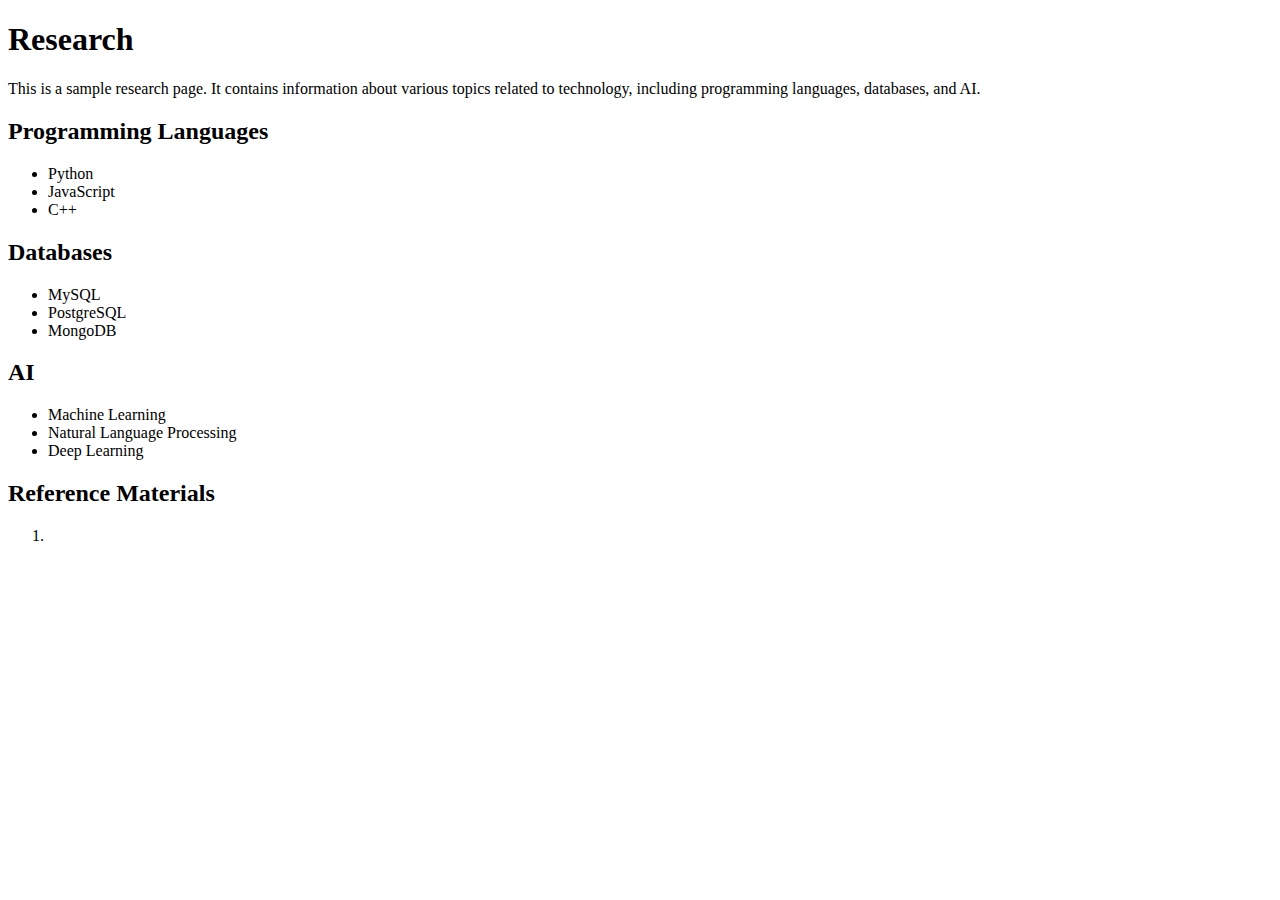
==== research.html @ 3b5c5b43 "first commit" ====
<!DOCTYPE html>
<html lang="en">
  <head>
    <meta charset="UTF-8" />
    <meta name="viewport" content="width=device-width, initial-scale=1.0" />
    <title>Research</title>
  </head>
  <body>
    <h1>Research</h1>
    <p>
      This is a sample research page. It contains information about various
      topics related to technology, including programming languages, databases,
      and AI.
    </p>

    <h2>Programming Languages</h2>
    <ul>
      <li>Python</li>
      <li>JavaScript</li>
      <li>C++</li>
    </ul>

    <h2>Databases</h2>
    <ul>
      <li>MySQL</li>
      <li>PostgreSQL</li>
      <li>MongoDB</li>
    </ul>

    <h2>AI</h2>
    <ul>
      <li>Machine Learning</li>
      <li>Natural Language Processing</li>
      <li>Deep Learning</li>
    </ul>

    <h2>Reference Materials</h2>
    <ol>
      <li></li>
    </ol>
  </body>
</html>
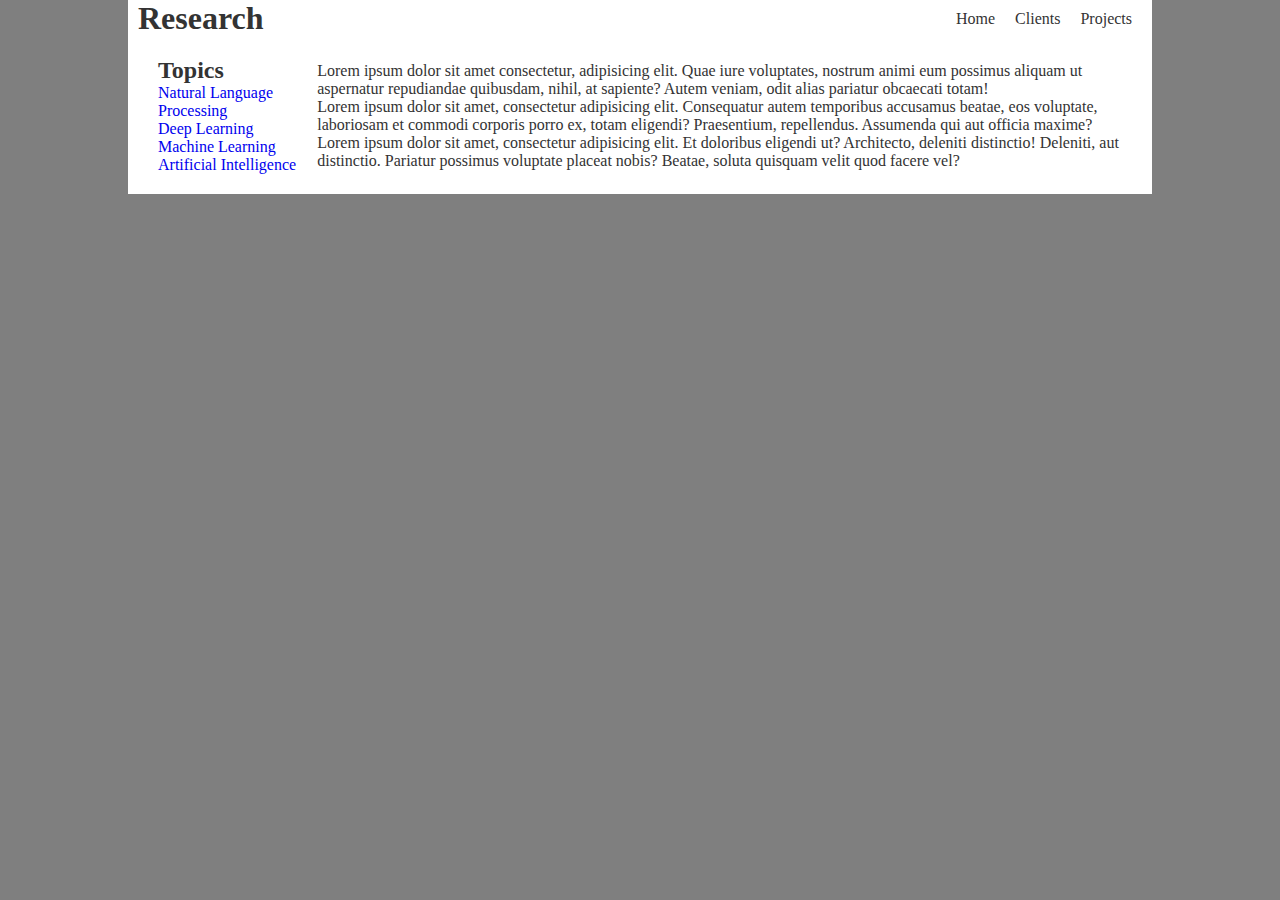
==== commit 6cbea027: "started research with header" ====
--- a/research.html
+++ b/research.html
@@ -3,40 +3,60 @@
   <head>
     <meta charset="UTF-8" />
     <meta name="viewport" content="width=device-width, initial-scale=1.0" />
+    <link rel="stylesheet" href="research.css" />
     <title>Research</title>
   </head>
   <body>
-    <h1>Research</h1>
-    <p>
-      This is a sample research page. It contains information about various
-      topics related to technology, including programming languages, databases,
-      and AI.
-    </p>
+    <div class="container">
+      <header>
+        <h1><a href="research.html">Research</a></h1>
+        <nav>
+          <ul>
+            <li><a href="index.html">Home</a></li>
+            <li><a href="clients.html">Clients</a></li>
+            <li><a href="projects.html">Projects</a></li>
+          </ul>
+        </nav>
+        <div class="hamburger">
+          <div></div>
+          <div></div>
+          <div></div>
+        </div>
+      </header>
 
-    <h2>Programming Languages</h2>
-    <ul>
-      <li>Python</li>
-      <li>JavaScript</li>
-      <li>C++</li>
-    </ul>
+      <main>
+        <section class="sidebar">
+          <h2>Topics</h2>
+          <ul>
+            <li><a href="#">Natural Language Processing</a></li>
+            <li><a href="#">Deep Learning</a></li>
+            <li><a href="#">Machine Learning</a></li>
+            <li><a href="#">Artificial Intelligence</a></li>
+          </ul>
+        </section>
+        <section class="content">
+          <div class="story">
+            Lorem ipsum dolor sit amet consectetur, adipisicing elit. Quae iure
+            voluptates, nostrum animi eum possimus aliquam ut aspernatur
+            repudiandae quibusdam, nihil, at sapiente? Autem veniam, odit alias
+            pariatur obcaecati totam!
+          </div>
+          <div class="story">
+            Lorem ipsum dolor sit amet, consectetur adipisicing elit.
+            Consequatur autem temporibus accusamus beatae, eos voluptate,
+            laboriosam et commodi corporis porro ex, totam eligendi?
+            Praesentium, repellendus. Assumenda qui aut officia maxime?
+          </div>
+          <div class="story">
+            Lorem ipsum dolor sit amet, consectetur adipisicing elit. Et
+            doloribus eligendi ut? Architecto, deleniti distinctio! Deleniti,
+            aut distinctio. Pariatur possimus voluptate placeat nobis? Beatae,
+            soluta quisquam velit quod facere vel?
+          </div>
+        </section>
+      </main>
+    </div>
 
-    <h2>Databases</h2>
-    <ul>
-      <li>MySQL</li>
-      <li>PostgreSQL</li>
-      <li>MongoDB</li>
-    </ul>
-
-    <h2>AI</h2>
-    <ul>
-      <li>Machine Learning</li>
-      <li>Natural Language Processing</li>
-      <li>Deep Learning</li>
-    </ul>
-
-    <h2>Reference Materials</h2>
-    <ol>
-      <li></li>
-    </ol>
+    <script src="script.js"></script>
   </body>
 </html>
--- a/research.css
+++ b/research.css
@@ -0,0 +1,122 @@
+* {
+  box-sizing: border-box;
+  padding: 0;
+  margin: 0;
+}
+html {
+  font-size: 62.5%;
+}
+ul,
+a,
+button,
+input,
+select,
+textarea {
+  list-style: none;
+  text-decoration: none;
+  font-family: inherit;
+  font-size: inherit;
+}
+body {
+  font-family: Cambria, Cochin, Georgia, Times, "Times New Roman", serif;
+  background-color: rgba(0, 0, 0, 0.5);
+  color: #333;
+  font-size: 1.6rem;
+  display: flex;
+  justify-content: center;
+  align-items: center;
+  min-width: 320px;
+}
+.container {
+  width: 100%;
+  background-color: #fff;
+  padding: 0 1rem;
+  /* border-radius: 10px; */
+  /* display: flex; */
+  /* justify-content: center; */
+  /* align-items: center; */
+}
+
+header {
+  display: flex;
+  justify-content: space-between;
+  align-items: center;
+}
+
+header h1 a {
+  color: #333;
+}
+
+.hamburger {
+  /* display: none; */
+  display: block;
+  position: absolute;
+  top: 10px;
+  right: 10px;
+  cursor: pointer;
+}
+
+.hamburger.active {
+  transform: translateX(-50px);
+}
+
+.hamburger div {
+  width: 20px;
+  height: 3px;
+  background-color: black;
+  margin: 3px 0;
+}
+
+nav {
+  display: none;
+}
+
+nav ul {
+  display: flex;
+  justify-content: space-around;
+  align-items: center;
+}
+
+nav ul li {
+  margin: 0 10px;
+}
+
+nav ul li a {
+  text-decoration: none;
+  color: #333;
+}
+
+nav ul li a:hover {
+  text-decoration: underline;
+  font-weight: bold;
+}
+
+main {
+  display: flex;
+  align-items: center;
+  gap: 1rem;
+  padding: 20px;
+}
+
+.sidebar {
+  display: none;
+}
+
+@media (min-width: 768px) {
+  .container {
+    width: 90%;
+    max-width: 1024px;
+  }
+  .sidebar {
+    display: block;
+    flex-direction: column;
+    gap: 1rem;
+    flex-basis: 30%;
+  }
+  .hamburger {
+    display: none;
+  }
+  nav {
+    display: block;
+  }
+}
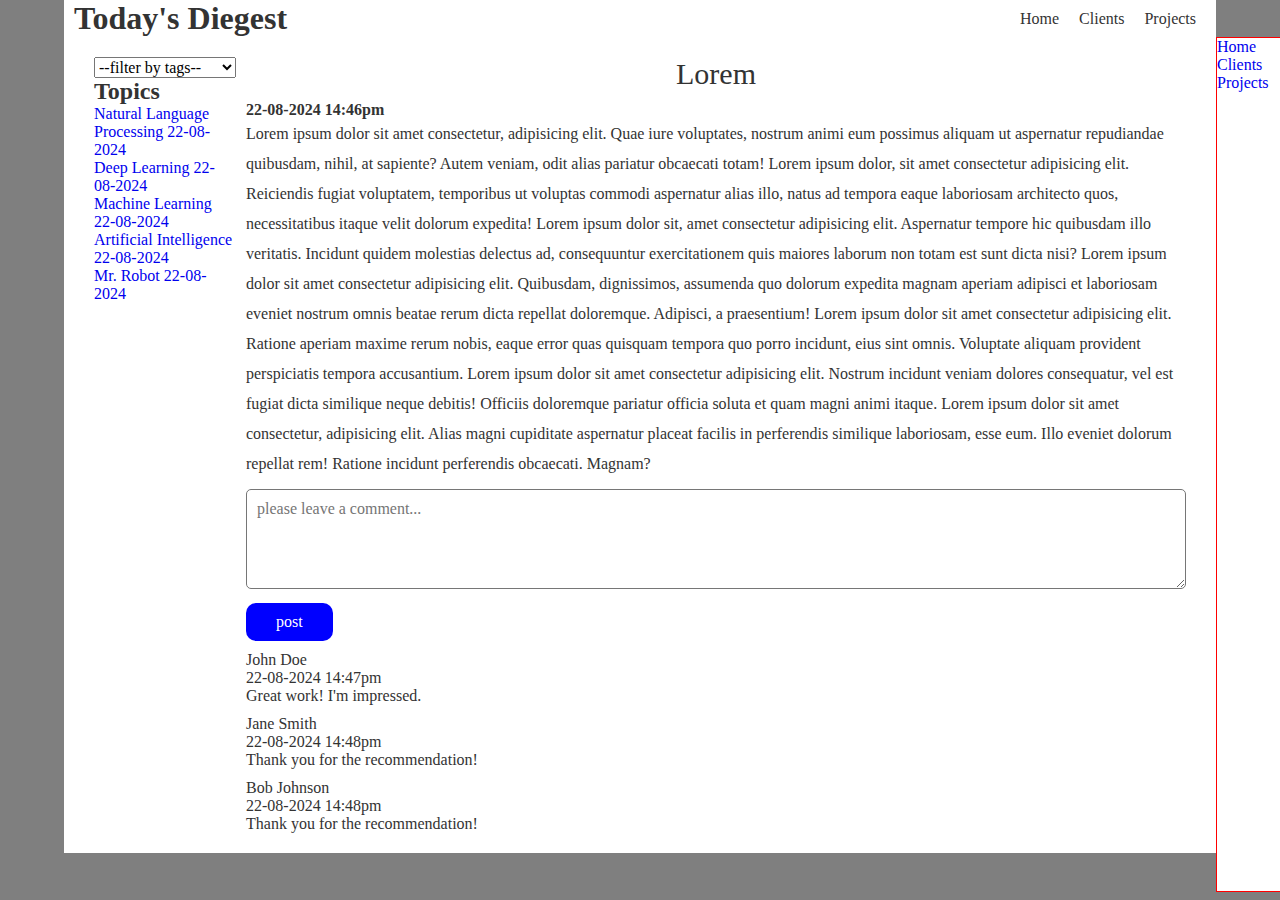
==== commit 935b125a: "working on research page, made layout" ====
--- a/research.html
+++ b/research.html
@@ -9,7 +9,7 @@
   <body>
     <div class="container">
       <header>
-        <h1><a href="research.html">Research</a></h1>
+        <h1><a href="research.html">Today's Diegest</a></h1>
         <nav>
           <ul>
             <li><a href="index.html">Home</a></li>
@@ -17,41 +17,126 @@
             <li><a href="projects.html">Projects</a></li>
           </ul>
         </nav>
-        <div class="hamburger">
-          <div></div>
-          <div></div>
-          <div></div>
+        <div class="hamburger" onclick="navigate()">
+          <div class="bar1"></div>
+          <div class="bar2"></div>
+          <div class="bar3"></div>
         </div>
       </header>
 
       <main>
+        <div class="navbar">
+          <ul>
+            <li><a href="index.html">Home</a></li>
+            <li><a href="clients.html">Clients</a></li>
+            <li><a href="projects.html">Projects</a></li>
+          </ul>
+        </div>
         <section class="sidebar">
+          <div class="filter">
+            <select title="filter" id="filter">
+              <option value="select option">--filter by tags--</option>
+              <option value="Web Development">Web Development</option>
+              <option value="Cyber Security">Cyber Security</option>
+              <option value="Ethical Hacking">Ethical Hacking</option>
+              <option value="Movies">Movies</option>
+            </select>
+          </div>
           <h2>Topics</h2>
           <ul>
-            <li><a href="#">Natural Language Processing</a></li>
-            <li><a href="#">Deep Learning</a></li>
-            <li><a href="#">Machine Learning</a></li>
-            <li><a href="#">Artificial Intelligence</a></li>
+            <li>
+              <a href="#"
+                ><span>Natural Language Processing</span
+                ><span> 22-08-2024</span></a
+              >
+            </li>
+            <li>
+              <a href="#"><span>Deep Learning</span><span> 22-08-2024</span></a>
+            </li>
+            <li>
+              <a href="#"
+                ><span>Machine Learning</span><span> 22-08-2024</span></a
+              >
+            </li>
+            <li>
+              <a href="#"
+                ><span>Artificial Intelligence</span><span> 22-08-2024</span></a
+              >
+            </li>
+            <li>
+              <a href="#"><span>Mr. Robot</span><span> 22-08-2024</span></a>
+            </li>
           </ul>
         </section>
-        <section class="content">
+        <section class="content-container">
           <div class="story">
-            Lorem ipsum dolor sit amet consectetur, adipisicing elit. Quae iure
-            voluptates, nostrum animi eum possimus aliquam ut aspernatur
-            repudiandae quibusdam, nihil, at sapiente? Autem veniam, odit alias
-            pariatur obcaecati totam!
+            <div class="title">Lorem</div>
+            <div class="date-time">22-08-2024 14:46pm</div>
+            <div class="content">
+              Lorem ipsum dolor sit amet consectetur, adipisicing elit. Quae
+              iure voluptates, nostrum animi eum possimus aliquam ut aspernatur
+              repudiandae quibusdam, nihil, at sapiente? Autem veniam, odit
+              alias pariatur obcaecati totam! Lorem ipsum dolor, sit amet
+              consectetur adipisicing elit. Reiciendis fugiat voluptatem,
+              temporibus ut voluptas commodi aspernatur alias illo, natus ad
+              tempora eaque laboriosam architecto quos, necessitatibus itaque
+              velit dolorum expedita! Lorem ipsum dolor sit, amet consectetur
+              adipisicing elit. Aspernatur tempore hic quibusdam illo veritatis.
+              Incidunt quidem molestias delectus ad, consequuntur exercitationem
+              quis maiores laborum non totam est sunt dicta nisi? Lorem ipsum
+              dolor sit amet consectetur adipisicing elit. Quibusdam,
+              dignissimos, assumenda quo dolorum expedita magnam aperiam
+              adipisci et laboriosam eveniet nostrum omnis beatae rerum dicta
+              repellat doloremque. Adipisci, a praesentium! Lorem ipsum dolor
+              sit amet consectetur adipisicing elit. Ratione aperiam maxime
+              rerum nobis, eaque error quas quisquam tempora quo porro incidunt,
+              eius sint omnis. Voluptate aliquam provident perspiciatis tempora
+              accusantium. Lorem ipsum dolor sit amet consectetur adipisicing
+              elit. Nostrum incidunt veniam dolores consequatur, vel est fugiat
+              dicta similique neque debitis! Officiis doloremque pariatur
+              officia soluta et quam magni animi itaque. Lorem ipsum dolor sit
+              amet consectetur, adipisicing elit. Alias magni cupiditate
+              aspernatur placeat facilis in perferendis similique laboriosam,
+              esse eum. Illo eveniet dolorum repellat rem! Ratione incidunt
+              perferendis obcaecati. Magnam?
+            </div>
           </div>
-          <div class="story">
-            Lorem ipsum dolor sit amet, consectetur adipisicing elit.
-            Consequatur autem temporibus accusamus beatae, eos voluptate,
-            laboriosam et commodi corporis porro ex, totam eligendi?
-            Praesentium, repellendus. Assumenda qui aut officia maxime?
-          </div>
-          <div class="story">
-            Lorem ipsum dolor sit amet, consectetur adipisicing elit. Et
-            doloribus eligendi ut? Architecto, deleniti distinctio! Deleniti,
-            aut distinctio. Pariatur possimus voluptate placeat nobis? Beatae,
-            soluta quisquam velit quod facere vel?
+          <div class="comments">
+            <form action="">
+              <textarea
+                title="comment-field"
+                id="comment-field"
+                placeholder="please leave a comment..."
+              ></textarea>
+              <input type="submit" value="post" id="submit" />
+            </form>
+            <ul>
+              <li>
+                <div class="comment">
+                  <div class="comment-author">John Doe</div>
+                  <div class="comment-date-time">22-08-2024 14:47pm</div>
+                  <div class="comment-content">Great work! I'm impressed.</div>
+                </div>
+              </li>
+              <li>
+                <div class="comment">
+                  <div class="comment-author">Jane Smith</div>
+                  <div class="comment-date-time">22-08-2024 14:48pm</div>
+                  <div class="comment-content">
+                    Thank you for the recommendation!
+                  </div>
+                </div>
+              </li>
+              <li>
+                <div class="comment">
+                  <div class="comment-author">Bob Johnson</div>
+                  <div class="comment-date-time">22-08-2024 14:48pm</div>
+                  <div class="comment-content">
+                    Thank you for the recommendation!
+                  </div>
+                </div>
+              </li>
+            </ul>
           </div>
         </section>
       </main>
--- a/research.css
+++ b/research.css
@@ -26,15 +26,12 @@
   justify-content: center;
   align-items: center;
   min-width: 320px;
+  overflow-x: hidden;
 }
 .container {
   width: 100%;
   background-color: #fff;
   padding: 0 1rem;
-  /* border-radius: 10px; */
-  /* display: flex; */
-  /* justify-content: center; */
-  /* align-items: center; */
 }
 
 header {
@@ -48,27 +45,63 @@
 }
 
 .hamburger {
-  /* display: none; */
   display: block;
   position: absolute;
   top: 10px;
   right: 10px;
   cursor: pointer;
-}
-
-.hamburger.active {
-  transform: translateX(-50px);
-}
-
-.hamburger div {
+  transition: transform 0.3s ease-in-out;
+  z-index: 100;
+}
+
+.hamburger.change {
+  transform: translateX(-160px);
+}
+
+.bar1,
+.bar2,
+.bar3 {
   width: 20px;
   height: 3px;
-  background-color: black;
-  margin: 3px 0;
+  background-color: #333;
+  margin: 6px 0;
+  transition: 0.4s;
+}
+
+/* Rotate first bar */
+.change .bar1 {
+  transform: translate(0, 11px) rotate(-45deg);
+}
+
+/* Fade out the second bar */
+.change .bar2 {
+  opacity: 0;
+}
+
+/* Rotate last bar */
+.change .bar3 {
+  transform: translate(0, -11px) rotate(45deg);
 }
 
 nav {
   display: none;
+}
+
+.navbar {
+  transform: translateX(210px);
+  width: 200px;
+  height: 95dvh;
+  position: absolute;
+  top: 0;
+  right: 0;
+  border: 1px solid red;
+  background-color: #fff;
+  transition: transform 0.3s ease-in-out;
+  z-index: 100;
+}
+
+.navbar.change {
+  transform: translateX(0px);
 }
 
 nav ul {
@@ -91,27 +124,80 @@
   font-weight: bold;
 }
 
+.sidebar {
+  display: none;
+}
+
 main {
   display: flex;
-  align-items: center;
+  align-items: flex-start;
   gap: 1rem;
   padding: 20px;
-}
-
-.sidebar {
-  display: none;
+  position: relative;
+}
+
+.title {
+  font-size: 3rem;
+  text-align: center;
+  margin-bottom: 1rem;
+}
+
+.date-time {
+  font-weight: bold;
+}
+
+.content {
+  margin-bottom: 1rem;
+  line-height: 3rem;
+}
+
+.comments {
+  /* border: 1px solid red; */
+}
+
+#comment-field {
+  width: 100%;
+  height: 100px;
+  padding: 1rem;
+  border-radius: 5px;
+  margin-bottom: 1rem;
+  resize: vertical;
+  overflow: auto;
+  outline: none;
+}
+
+#submit {
+  background-color: blue;
+  padding: 1rem 3rem;
+  color: #fff;
+  border-radius: 10px;
+  cursor: pointer;
+  transition: background-color 0.3s ease;
+  border: none;
+}
+
+#submit:hover {
+  background-color: darkblue;
+}
+
+.comment {
+  margin-top: 1rem;
 }
 
 @media (min-width: 768px) {
   .container {
     width: 90%;
-    max-width: 1024px;
-  }
+    min-width: 768px;
+  }
+  main {
+    flex: 1;
+  }
+
   .sidebar {
     display: block;
     flex-direction: column;
     gap: 1rem;
-    flex-basis: 30%;
+    flex-basis: 50%;
   }
   .hamburger {
     display: none;
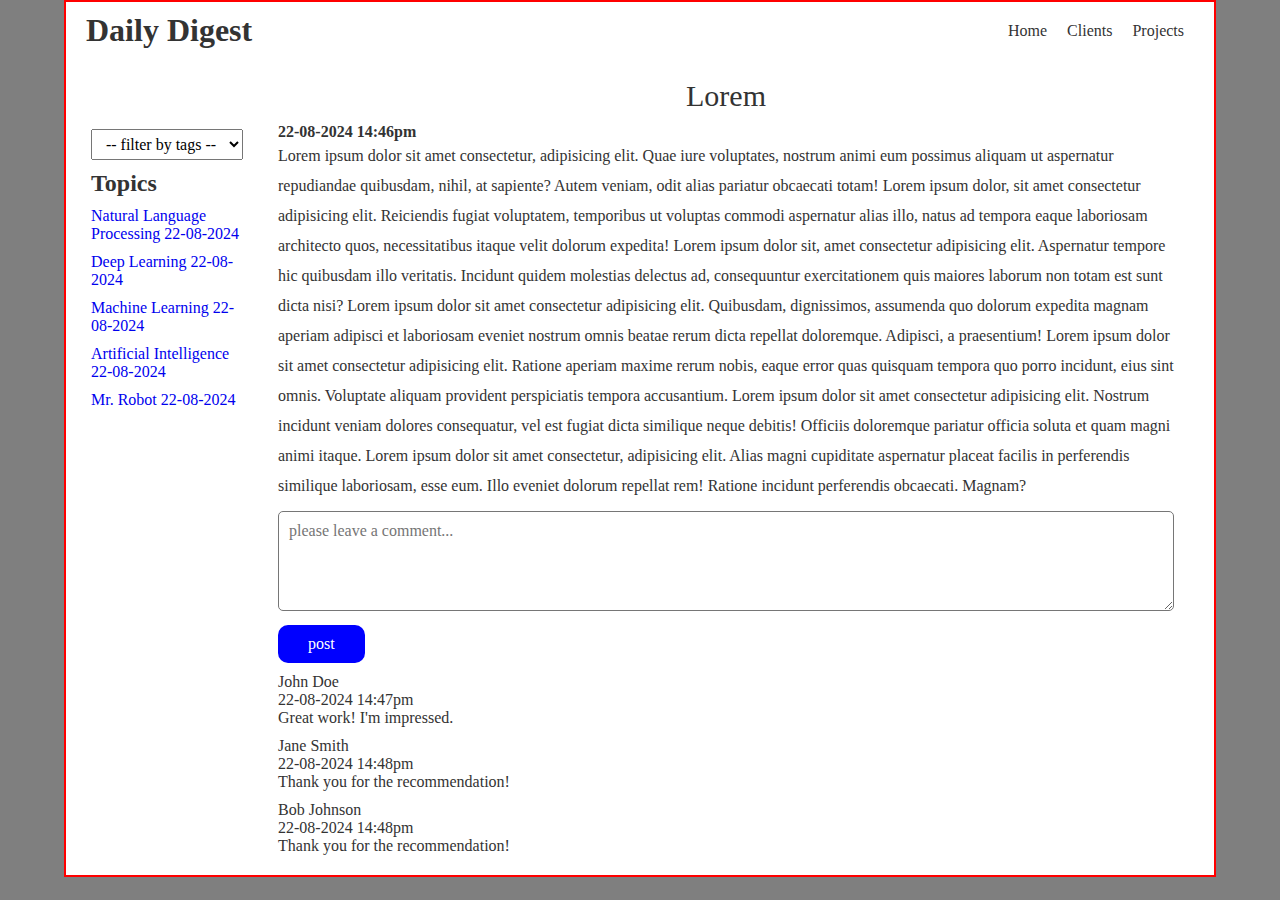
==== commit f3f08cae: "refining research" ====
--- a/research.html
+++ b/research.html
@@ -9,7 +9,7 @@
   <body>
     <div class="container">
       <header>
-        <h1><a href="research.html">Today's Diegest</a></h1>
+        <h1><a href="research.html">Daily Digest</a></h1>
         <nav>
           <ul>
             <li><a href="index.html">Home</a></li>
@@ -35,44 +35,49 @@
         <section class="sidebar">
           <div class="filter">
             <select title="filter" id="filter">
-              <option value="select option">--filter by tags--</option>
+              <option value="select option">-- filter by tags --</option>
               <option value="Web Development">Web Development</option>
               <option value="Cyber Security">Cyber Security</option>
               <option value="Ethical Hacking">Ethical Hacking</option>
               <option value="Movies">Movies</option>
             </select>
           </div>
-          <h2>Topics</h2>
-          <ul>
-            <li>
-              <a href="#"
-                ><span>Natural Language Processing</span
-                ><span> 22-08-2024</span></a
-              >
-            </li>
-            <li>
-              <a href="#"><span>Deep Learning</span><span> 22-08-2024</span></a>
-            </li>
-            <li>
-              <a href="#"
-                ><span>Machine Learning</span><span> 22-08-2024</span></a
-              >
-            </li>
-            <li>
-              <a href="#"
-                ><span>Artificial Intelligence</span><span> 22-08-2024</span></a
-              >
-            </li>
-            <li>
-              <a href="#"><span>Mr. Robot</span><span> 22-08-2024</span></a>
-            </li>
-          </ul>
+          <div class="topics">
+            <h2>Topics</h2>
+            <ul>
+              <li>
+                <a href="#"
+                  ><span>Natural Language Processing</span
+                  ><span> 22-08-2024</span></a
+                >
+              </li>
+              <li>
+                <a href="#"
+                  ><span>Deep Learning</span><span> 22-08-2024</span></a
+                >
+              </li>
+              <li>
+                <a href="#"
+                  ><span>Machine Learning</span><span> 22-08-2024</span></a
+                >
+              </li>
+              <li>
+                <a href="#"
+                  ><span>Artificial Intelligence</span
+                  ><span> 22-08-2024</span></a
+                >
+              </li>
+              <li>
+                <a href="#"><span>Mr. Robot</span><span> 22-08-2024</span></a>
+              </li>
+            </ul>
+          </div>
         </section>
         <section class="content-container">
           <div class="story">
             <div class="title">Lorem</div>
             <div class="date-time">22-08-2024 14:46pm</div>
-            <div class="content">
+            <article class="content">
               Lorem ipsum dolor sit amet consectetur, adipisicing elit. Quae
               iure voluptates, nostrum animi eum possimus aliquam ut aspernatur
               repudiandae quibusdam, nihil, at sapiente? Autem veniam, odit
@@ -99,12 +104,12 @@
               aspernatur placeat facilis in perferendis similique laboriosam,
               esse eum. Illo eveniet dolorum repellat rem! Ratione incidunt
               perferendis obcaecati. Magnam?
-            </div>
+            </article>
           </div>
           <div class="comments">
             <form action="">
               <textarea
-                title="comment-field"
+                title="please leave a comment..."
                 id="comment-field"
                 placeholder="please leave a comment..."
               ></textarea>
--- a/research.css
+++ b/research.css
@@ -31,13 +31,14 @@
 .container {
   width: 100%;
   background-color: #fff;
-  padding: 0 1rem;
+  border: 2px solid red;
 }
 
 header {
   display: flex;
   justify-content: space-between;
   align-items: center;
+  margin: 1rem 2rem;
 }
 
 header h1 a {
@@ -88,7 +89,7 @@
 }
 
 .navbar {
-  transform: translateX(210px);
+  transform: translateX(220px);
   width: 200px;
   height: 95dvh;
   position: absolute;
@@ -136,6 +137,10 @@
   position: relative;
 }
 
+.content-container {
+  margin: 0 1rem;
+}
+
 .title {
   font-size: 3rem;
   text-align: center;
@@ -189,20 +194,42 @@
     width: 90%;
     min-width: 768px;
   }
+
+  .hamburger {
+    display: none;
+  }
+
+  nav {
+    display: block;
+  }
+
+  .navbar {
+    display: none;
+  }
+
   main {
     flex: 1;
   }
 
   .sidebar {
     display: block;
-    flex-direction: column;
-    gap: 1rem;
-    flex-basis: 50%;
-  }
-  .hamburger {
-    display: none;
-  }
-  nav {
-    display: block;
-  }
-}
+    margin: 5rem 0.5rem;
+  }
+
+  .filter {
+    margin-bottom: 1rem;
+  }
+
+  .filter select {
+    padding: 0.5rem;
+    text-align: center;
+  }
+
+  .topics li {
+    margin: 1rem 0;
+  }
+
+  .content-container {
+    padding: 0 1rem;
+  }
+}
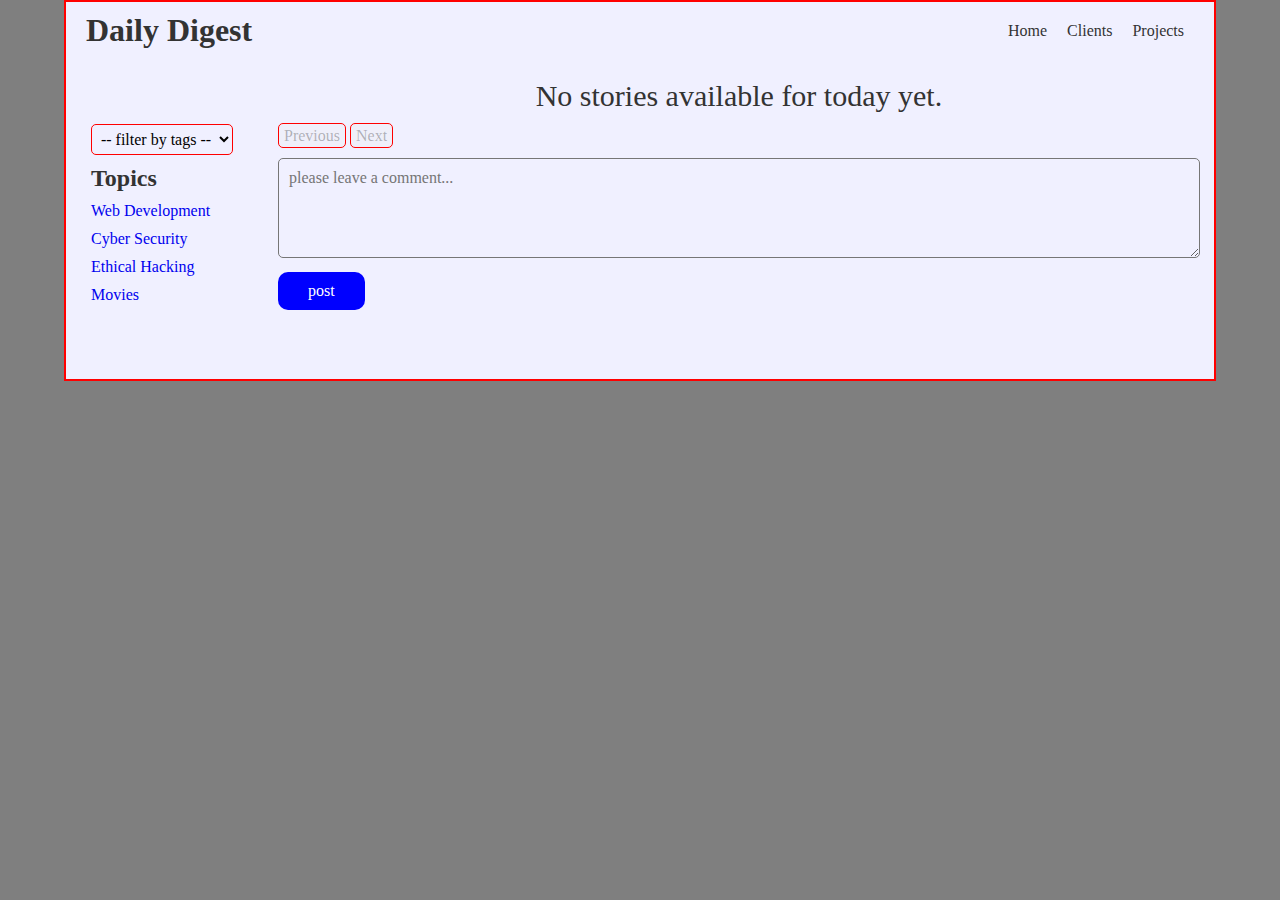
==== commit 2d7e87f3: "done with research for the most part, responsive" ====
--- a/research.html
+++ b/research.html
@@ -42,35 +42,12 @@
               <option value="Movies">Movies</option>
             </select>
           </div>
+          <!-- <div class="date-filter">
+            <input type="date" id="date-filter" title="date-filter" />
+          </div> -->
           <div class="topics">
             <h2>Topics</h2>
-            <ul>
-              <li>
-                <a href="#"
-                  ><span>Natural Language Processing</span
-                  ><span> 22-08-2024</span></a
-                >
-              </li>
-              <li>
-                <a href="#"
-                  ><span>Deep Learning</span><span> 22-08-2024</span></a
-                >
-              </li>
-              <li>
-                <a href="#"
-                  ><span>Machine Learning</span><span> 22-08-2024</span></a
-                >
-              </li>
-              <li>
-                <a href="#"
-                  ><span>Artificial Intelligence</span
-                  ><span> 22-08-2024</span></a
-                >
-              </li>
-              <li>
-                <a href="#"><span>Mr. Robot</span><span> 22-08-2024</span></a>
-              </li>
-            </ul>
+            <ul id="suggested-topics"></ul>
           </div>
         </section>
         <section class="content-container">
@@ -78,33 +55,12 @@
             <div class="title">Lorem</div>
             <div class="date-time">22-08-2024 14:46pm</div>
             <article class="content">
-              Lorem ipsum dolor sit amet consectetur, adipisicing elit. Quae
-              iure voluptates, nostrum animi eum possimus aliquam ut aspernatur
-              repudiandae quibusdam, nihil, at sapiente? Autem veniam, odit
-              alias pariatur obcaecati totam! Lorem ipsum dolor, sit amet
-              consectetur adipisicing elit. Reiciendis fugiat voluptatem,
-              temporibus ut voluptas commodi aspernatur alias illo, natus ad
-              tempora eaque laboriosam architecto quos, necessitatibus itaque
-              velit dolorum expedita! Lorem ipsum dolor sit, amet consectetur
-              adipisicing elit. Aspernatur tempore hic quibusdam illo veritatis.
-              Incidunt quidem molestias delectus ad, consequuntur exercitationem
-              quis maiores laborum non totam est sunt dicta nisi? Lorem ipsum
-              dolor sit amet consectetur adipisicing elit. Quibusdam,
-              dignissimos, assumenda quo dolorum expedita magnam aperiam
-              adipisci et laboriosam eveniet nostrum omnis beatae rerum dicta
-              repellat doloremque. Adipisci, a praesentium! Lorem ipsum dolor
-              sit amet consectetur adipisicing elit. Ratione aperiam maxime
-              rerum nobis, eaque error quas quisquam tempora quo porro incidunt,
-              eius sint omnis. Voluptate aliquam provident perspiciatis tempora
-              accusantium. Lorem ipsum dolor sit amet consectetur adipisicing
-              elit. Nostrum incidunt veniam dolores consequatur, vel est fugiat
-              dicta similique neque debitis! Officiis doloremque pariatur
-              officia soluta et quam magni animi itaque. Lorem ipsum dolor sit
-              amet consectetur, adipisicing elit. Alias magni cupiditate
-              aspernatur placeat facilis in perferendis similique laboriosam,
-              esse eum. Illo eveniet dolorum repellat rem! Ratione incidunt
-              perferendis obcaecati. Magnam?
+              <!-- Story content will be dynamically injected here -->
             </article>
+          </div>
+          <div id="story-navigation">
+            <button id="prev-story" disabled>Previous</button>
+            <button id="next-story" disabled>Next</button>
           </div>
           <div class="comments">
             <form action="">
@@ -115,33 +71,7 @@
               ></textarea>
               <input type="submit" value="post" id="submit" />
             </form>
-            <ul>
-              <li>
-                <div class="comment">
-                  <div class="comment-author">John Doe</div>
-                  <div class="comment-date-time">22-08-2024 14:47pm</div>
-                  <div class="comment-content">Great work! I'm impressed.</div>
-                </div>
-              </li>
-              <li>
-                <div class="comment">
-                  <div class="comment-author">Jane Smith</div>
-                  <div class="comment-date-time">22-08-2024 14:48pm</div>
-                  <div class="comment-content">
-                    Thank you for the recommendation!
-                  </div>
-                </div>
-              </li>
-              <li>
-                <div class="comment">
-                  <div class="comment-author">Bob Johnson</div>
-                  <div class="comment-date-time">22-08-2024 14:48pm</div>
-                  <div class="comment-content">
-                    Thank you for the recommendation!
-                  </div>
-                </div>
-              </li>
-            </ul>
+            <ul id="comments-list"></ul>
           </div>
         </section>
       </main>
--- a/research.css
+++ b/research.css
@@ -30,7 +30,7 @@
 }
 .container {
   width: 100%;
-  background-color: #fff;
+  background-color: #f0f0ff;
   border: 2px solid red;
 }
 
@@ -47,12 +47,12 @@
 
 .hamburger {
   display: block;
-  position: absolute;
+  /* position: absolute;
   top: 10px;
-  right: 10px;
+  right: 10px; */
   cursor: pointer;
   transition: transform 0.3s ease-in-out;
-  z-index: 100;
+  /* z-index: 100; */
 }
 
 .hamburger.change {
@@ -135,10 +135,12 @@
   gap: 1rem;
   padding: 20px;
   position: relative;
+  overflow: hidden;
 }
 
 .content-container {
-  margin: 0 1rem;
+  /* margin: 0 auto; */
+  min-width: 100%;
 }
 
 .title {
@@ -155,6 +157,33 @@
   margin-bottom: 1rem;
   line-height: 3rem;
 }
+
+#story-navigation {
+  margin: 1rem 0;
+}
+
+#story-navigation button {
+  padding: 0.25rem 0.5rem;
+  border-radius: 5px;
+  border: 1px solid red;
+  cursor: pointer;
+  transition: background-color 0.3s ease;
+}
+
+/* #story-navigation button.active {
+  background-color: #f0f0f0;
+} */
+
+/* #story-navigation button:focus {
+  outline: none;
+} */
+
+#story-navigation button[disabled] {
+  cursor: not-allowed;
+}
+/* #story-navigation button:hover {
+  background-color: #f0f0f0;
+} */
 
 .comments {
   /* border: 1px solid red; */
@@ -168,7 +197,8 @@
   margin-bottom: 1rem;
   resize: vertical;
   overflow: auto;
-  outline: none;
+  /* outline: none; */
+  background-color: transparent;
 }
 
 #submit {
@@ -208,12 +238,13 @@
   }
 
   main {
-    flex: 1;
+    gap: 3rem;
   }
 
   .sidebar {
     display: block;
-    margin: 5rem 0.5rem;
+    margin: 4.5rem 0.5rem;
+    max-width: 17%;
   }
 
   .filter {
@@ -221,8 +252,13 @@
   }
 
   .filter select {
-    padding: 0.5rem;
+    padding: 0.5rem 0;
     text-align: center;
+    background-color: #f0f0ff;
+    border: 1px solid red;
+    border-radius: 5px;
+    outline: red;
+    /* width: 100%; */
   }
 
   .topics li {
@@ -231,5 +267,19 @@
 
   .content-container {
     padding: 0 1rem;
-  }
-}
+    min-width: 78%;
+    /* margin-left: auto; */
+  }
+}
+
+@media (min-width: 1024px) {
+  .content-container {
+    min-width: 79%;
+  }
+}
+
+@media (min-width: 1200px) {
+  .content-container {
+    min-width: 85%;
+  }
+}
